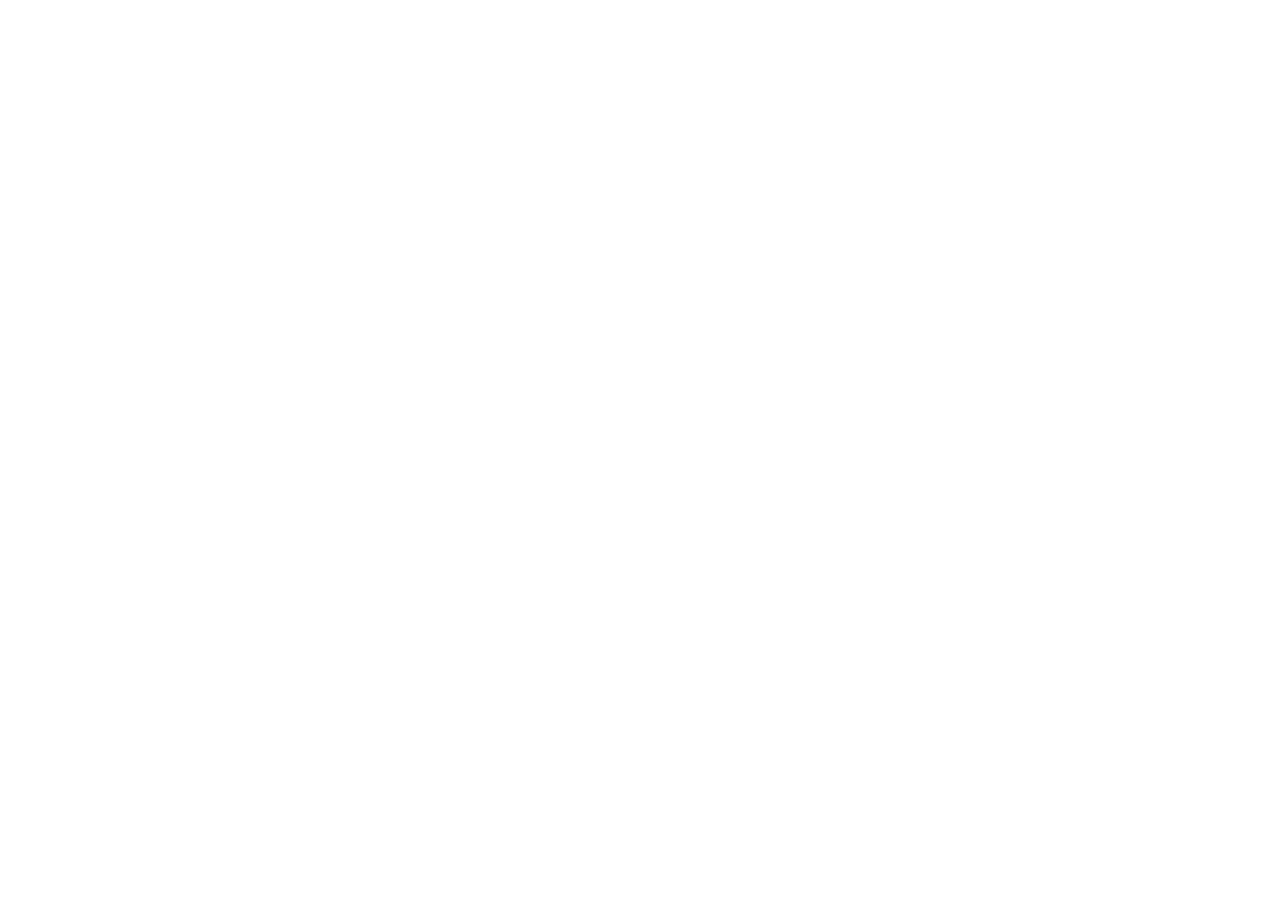
==== index.html @ cdaff474 "Initial commit" ====
<!DOCTYPE html>
<html lang="en">
  <head>
    <meta charset="UTF-8" />
    <meta name="viewport" content="width=device-width, initial-scale=1.0" />
    <title>My Portfolio</title>
  </head>
  <body></body>
</html>
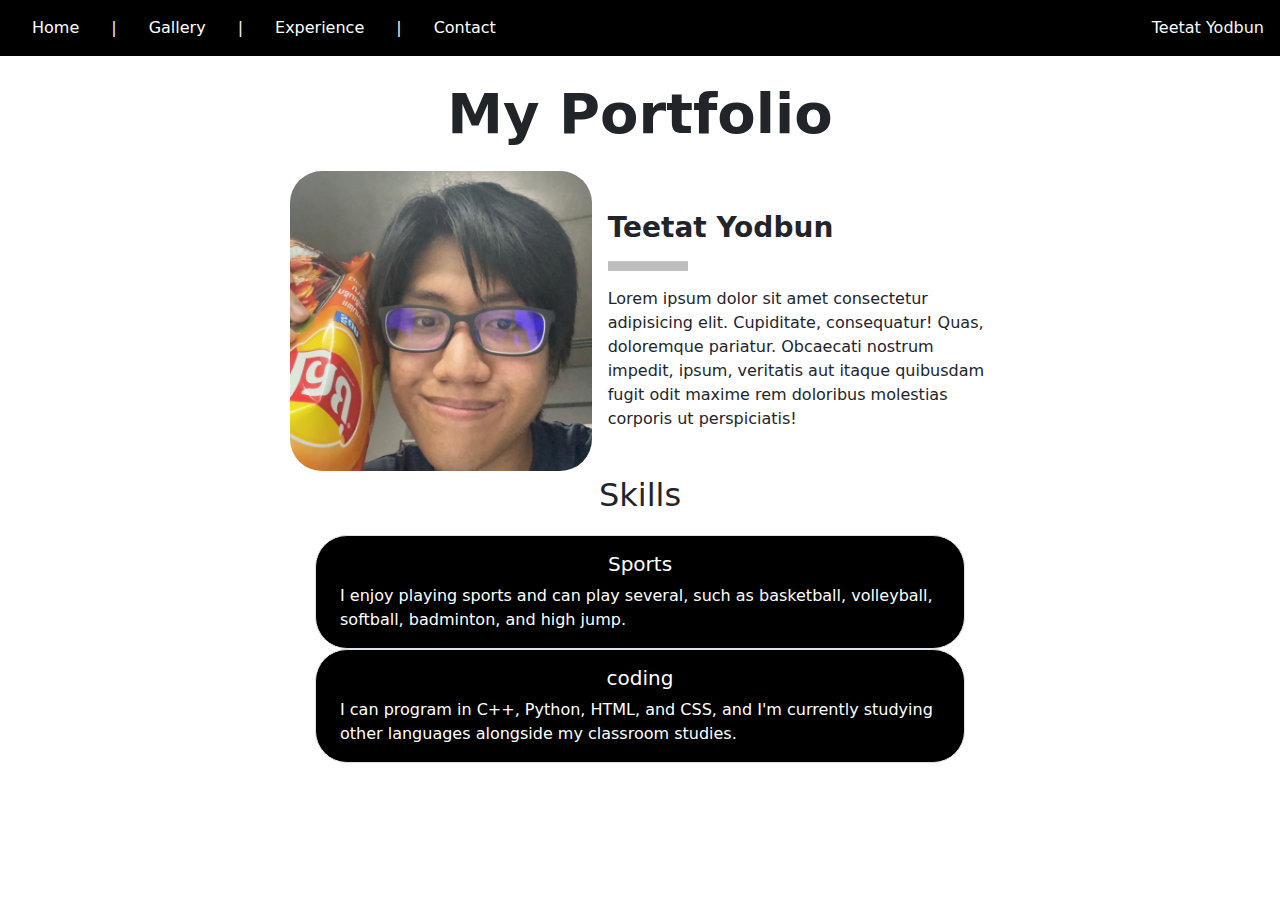
==== commit 4950c519: "test push" ====
--- a/index.html
+++ b/index.html
@@ -1,9 +1,48 @@
 <!DOCTYPE html>
 <html lang="en">
-  <head>
-    <meta charset="UTF-8" />
-    <meta name="viewport" content="width=device-width, initial-scale=1.0" />
-    <title>My Portfolio</title>
-  </head>
-  <body></body>
-</html>
+<head>
+  <meta charset="UTF-8">
+  <meta name="viewport" content="width=device-width, initial-scale=1.0">
+  <link rel="stylesheet" href="styles.css">
+  <link href="https://cdn.jsdelivr.net/npm/bootstrap@5.3.3/dist/css/bootstrap.min.css" rel="stylesheet" integrity="sha384-QWTKZyjpPEjISv5WaRU9OFeRpok6YctnYmDr5pNlyT2bRjXh0JMhjY6hW+ALEwIH" crossorigin="anonymous">
+  <title>Document</title>
+</head>
+<body> 
+  <!--navbar-->
+  <div class="d-flex align-items-centert bg-black text-light p-3 gap-3">
+      <a href="index.html" class="nav">Home </a> |
+      <a href="gallery.html" class="nav">Gallery</a> |
+      <a href="exp.html" class="nav">Experience</a> |
+      <a href="cont.html" class="nav me-auto">Contact</a>   
+      <span class="d-none d-md-block">Teetat Yodbun</span>
+  </div>
+  <p class="fw-bold display-4 mt-4 mb-4 text-center">My Portfolio</p>
+  <!--Profile-->
+  <div class="d-flex justify-content-center align-items-center gap-3 mx-auto" style="max-width: 700px">
+    <div>
+      <img src="IMG_8767.jpg" alt="" class="rounded-5">
+    </div>
+    <div>
+      <h3 class="fw-bold">Teetat Yodbun</h3>
+      <hr class="namehr">
+      <div>Lorem ipsum dolor sit amet consectetur adipisicing elit. Cupiditate, consequatur! Quas, doloremque pariatur. Obcaecati 
+        nostrum impedit, ipsum, veritatis aut itaque quibusdam fugit odit maxime rem doloribus molestias corporis ut perspiciatis!</div>
+    </div>
+
+  </div>
+  <!--skill-->
+  <div class="skill">
+    <p class="name">Skills</p>
+    <div class="d-flex justify-content-center flex-wrap">
+      <div class="mx-auto border rounded-5 bg-black text-white" style="max-width: 650px">
+        <h5 class="mt-3">Sports</h5>
+        <p class="text-start ms-4">I enjoy playing sports and can play several, such as basketball, volleyball, softball, badminton, and high jump.</p>
+      </div>
+      <div class="mx-auto border rounded-5 bg-black text-white" style="max-width: 650px">
+        <h5 class=" mt-3">coding</h5>
+        <p class="text-start ms-4 ">I can program in C++, Python, HTML, and CSS, and I'm currently studying other languages alongside my classroom studies.</p>
+      </div>
+    </div>
+  </div>
+</body>
+</html>--- a/styles.css
+++ b/styles.css
@@ -0,0 +1,61 @@
+img {
+    height: 300px;
+    display: block;
+    margin-left: auto;
+    margin-right: auto;
+}
+.name {
+    font-size: 2rem;
+}
+.boximg img{
+    display: inline-block;
+}
+.box {
+    border: 2px solid black;
+    border-right: auto;
+    margin-bottom: 5px;
+    margin-top: 5px;
+    padding-left: 10px;
+}
+h1 {
+    text-align: center;
+}
+.text {
+    margin-block-end: 10rem;
+}
+.namebox {
+    margin-right: 38rem;
+}
+.namehr {
+    height: 10px;
+    width: 5rem;
+    background-color: rgb(0, 0, 0);
+}
+.nav {
+    margin-left: 1rem;
+    margin-right: 1rem;
+    color: white;
+    text-decoration: none;
+}
+.skill {
+    text-align: center;
+}
+.vl {
+    border-left: 1px solid #bfbfbf;
+    height: 680px;
+    position: absolute;
+    left: 63%;
+    margin-left: -3px;
+    top: 560px;
+}
+#code {
+    margin-right: 50% ;
+}
+.flex-item {
+    padding: .5em;
+    background: #efefef;
+    border: 3px solid #333;
+}
+.conn {
+    font-size: 5px;
+}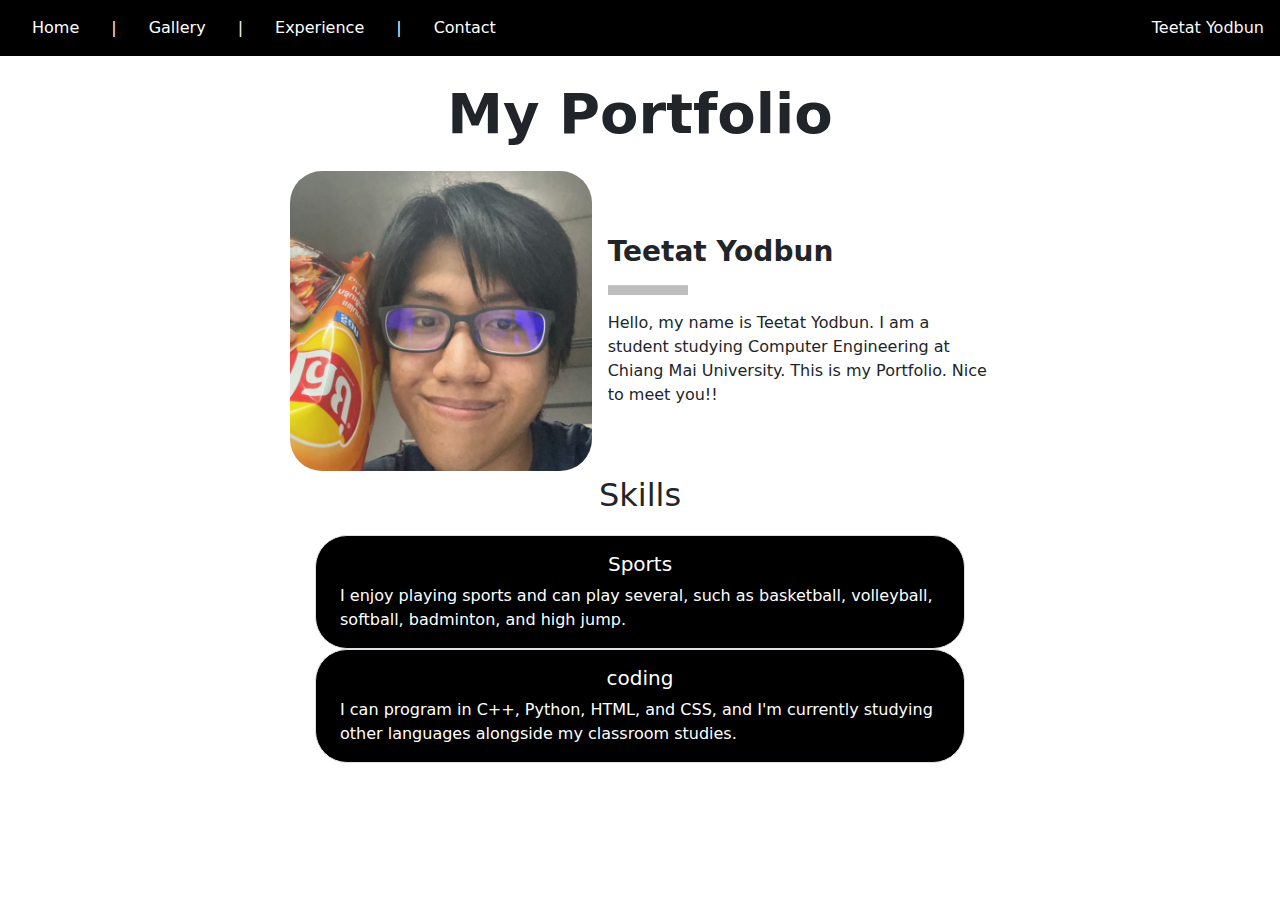
==== commit b66a696b: "Update index.html" ====
--- a/index.html
+++ b/index.html
@@ -25,8 +25,8 @@
     <div>
       <h3 class="fw-bold">Teetat Yodbun</h3>
       <hr class="namehr">
-      <div>Lorem ipsum dolor sit amet consectetur adipisicing elit. Cupiditate, consequatur! Quas, doloremque pariatur. Obcaecati 
-        nostrum impedit, ipsum, veritatis aut itaque quibusdam fugit odit maxime rem doloribus molestias corporis ut perspiciatis!</div>
+      <div>Hello, my name is Teetat Yodbun. I am a student studying Computer Engineering at Chiang Mai University.
+        This is my Portfolio. Nice to meet you!!</div>
     </div>
 
   </div>
@@ -45,4 +45,4 @@
     </div>
   </div>
 </body>
-</html>+</html>
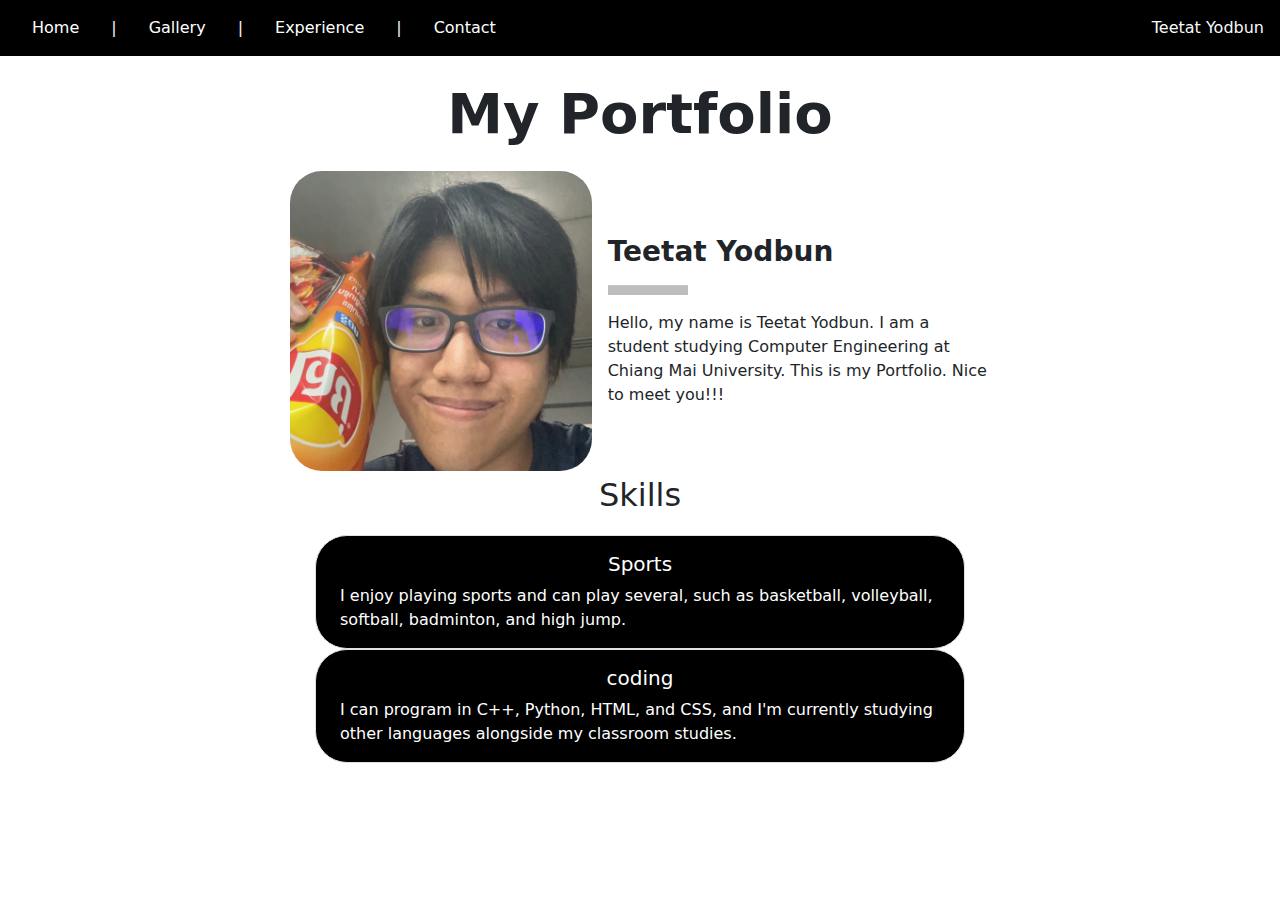
==== commit c3a05df0: "index" ====
--- a/index.html
+++ b/index.html
@@ -26,7 +26,7 @@
       <h3 class="fw-bold">Teetat Yodbun</h3>
       <hr class="namehr">
       <div>Hello, my name is Teetat Yodbun. I am a student studying Computer Engineering at Chiang Mai University.
-        This is my Portfolio. Nice to meet you!!</div>
+        This is my Portfolio. Nice to meet you!!!</div>
     </div>
 
   </div>
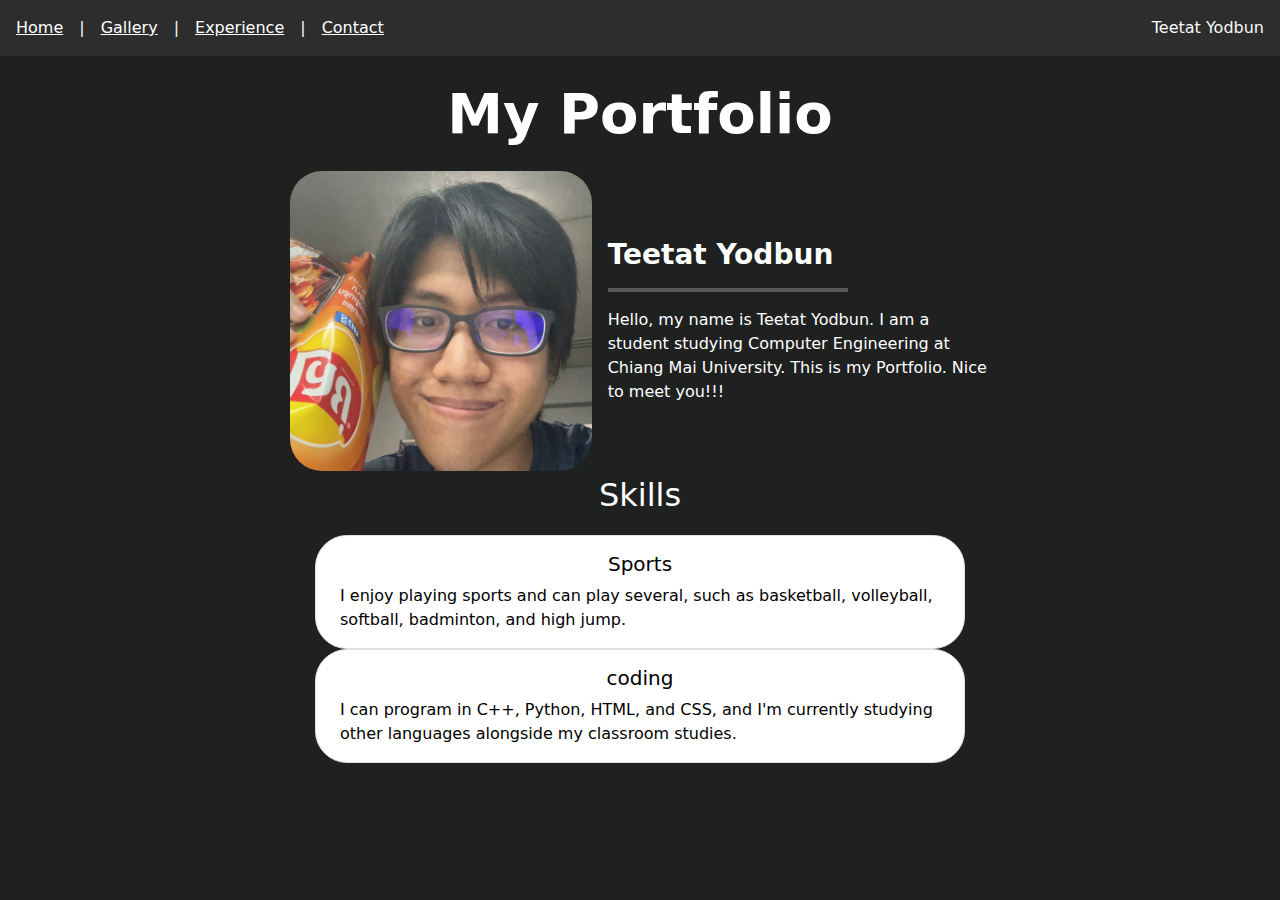
==== commit fc25125c: "newbie" ====
--- a/index.html
+++ b/index.html
@@ -7,40 +7,40 @@
   <link href="https://cdn.jsdelivr.net/npm/bootstrap@5.3.3/dist/css/bootstrap.min.css" rel="stylesheet" integrity="sha384-QWTKZyjpPEjISv5WaRU9OFeRpok6YctnYmDr5pNlyT2bRjXh0JMhjY6hW+ALEwIH" crossorigin="anonymous">
   <title>Document</title>
 </head>
-<body> 
+<body style="background-color: #1f2020;"> 
   <!--navbar-->
-  <div class="d-flex align-items-centert bg-black text-light p-3 gap-3">
-      <a href="index.html" class="nav">Home </a> |
-      <a href="gallery.html" class="nav">Gallery</a> |
-      <a href="exp.html" class="nav">Experience</a> |
-      <a href="cont.html" class="nav me-auto">Contact</a>   
+  <div class="d-flex align-items-centert text-light p-3 gap-3 nav">
+      <a href="index.html" class="nav nf">Home </a> |
+      <a href="gallery.html" class="nav nf">Gallery</a> |
+      <a href="exp.html" class="nav nf">Experience</a> |
+      <a href="cont.html" class="nav me-auto nf">Contact</a>   
       <span class="d-none d-md-block">Teetat Yodbun</span>
   </div>
-  <p class="fw-bold display-4 mt-4 mb-4 text-center">My Portfolio</p>
+  <p class="fw-bold display-4 mt-4 mb-4 text-center text-white">My Portfolio</p>
   <!--Profile-->
   <div class="d-flex justify-content-center align-items-center gap-3 mx-auto" style="max-width: 700px">
     <div>
       <img src="IMG_8767.jpg" alt="" class="rounded-5">
     </div>
     <div>
-      <h3 class="fw-bold">Teetat Yodbun</h3>
+      <h3 class="fw-bold text-white">Teetat Yodbun</h3>
       <hr class="namehr">
-      <div>Hello, my name is Teetat Yodbun. I am a student studying Computer Engineering at Chiang Mai University.
+      <div class="text-white">Hello, my name is Teetat Yodbun. I am a student studying Computer Engineering at Chiang Mai University.
         This is my Portfolio. Nice to meet you!!!</div>
     </div>
 
   </div>
   <!--skill-->
   <div class="skill">
-    <p class="name">Skills</p>
+    <p class="name text-white ">Skills</p>
     <div class="d-flex justify-content-center flex-wrap">
-      <div class="mx-auto border rounded-5 bg-black text-white" style="max-width: 650px">
-        <h5 class="mt-3">Sports</h5>
-        <p class="text-start ms-4">I enjoy playing sports and can play several, such as basketball, volleyball, softball, badminton, and high jump.</p>
+      <div class="mx-auto border rounded-5 bg-white"  style="max-width: 650px">
+        <h5 class="mt-3 text-black">Sports</h5>
+        <p class="text-start ms-4 text-black">I enjoy playing sports and can play several, such as basketball, volleyball, softball, badminton, and high jump.</p>
       </div>
-      <div class="mx-auto border rounded-5 bg-black text-white" style="max-width: 650px">
-        <h5 class=" mt-3">coding</h5>
-        <p class="text-start ms-4 ">I can program in C++, Python, HTML, and CSS, and I'm currently studying other languages alongside my classroom studies.</p>
+      <div class="mx-auto border rounded-5 bg-white text-white" style="max-width: 650px">
+        <h5 class=" mt-3 text-black">coding</h5>
+        <p class="text-start ms-4 text-black">I can program in C++, Python, HTML, and CSS, and I'm currently studying other languages alongside my classroom studies.</p>
       </div>
     </div>
   </div>
--- a/styles.css
+++ b/styles.css
@@ -27,16 +27,17 @@
     margin-right: 38rem;
 }
 .namehr {
-    height: 10px;
-    width: 5rem;
-    background-color: rgb(0, 0, 0);
+    height: 5px;
+    width: 15rem;
+    background-color: white;
 }
 .nav {
-    margin-left: 1rem;
-    margin-right: 1rem;
+    background-color: #2d2d2d;
+}
+.nf{
     color: white;
-    text-decoration: none;
 }
+
 .skill {
     text-align: center;
 }
@@ -58,4 +59,19 @@
 }
 .conn {
     font-size: 5px;
+}
+.bgc {
+    background-color: black;
+}
+.expp {
+    font-size: 1.3rem;
+}
+#bodyy {
+    background-color: #1f2020;
+}
+#sports {
+    background-color: #dedede;
+}
+.imn {
+    color: white;
 }